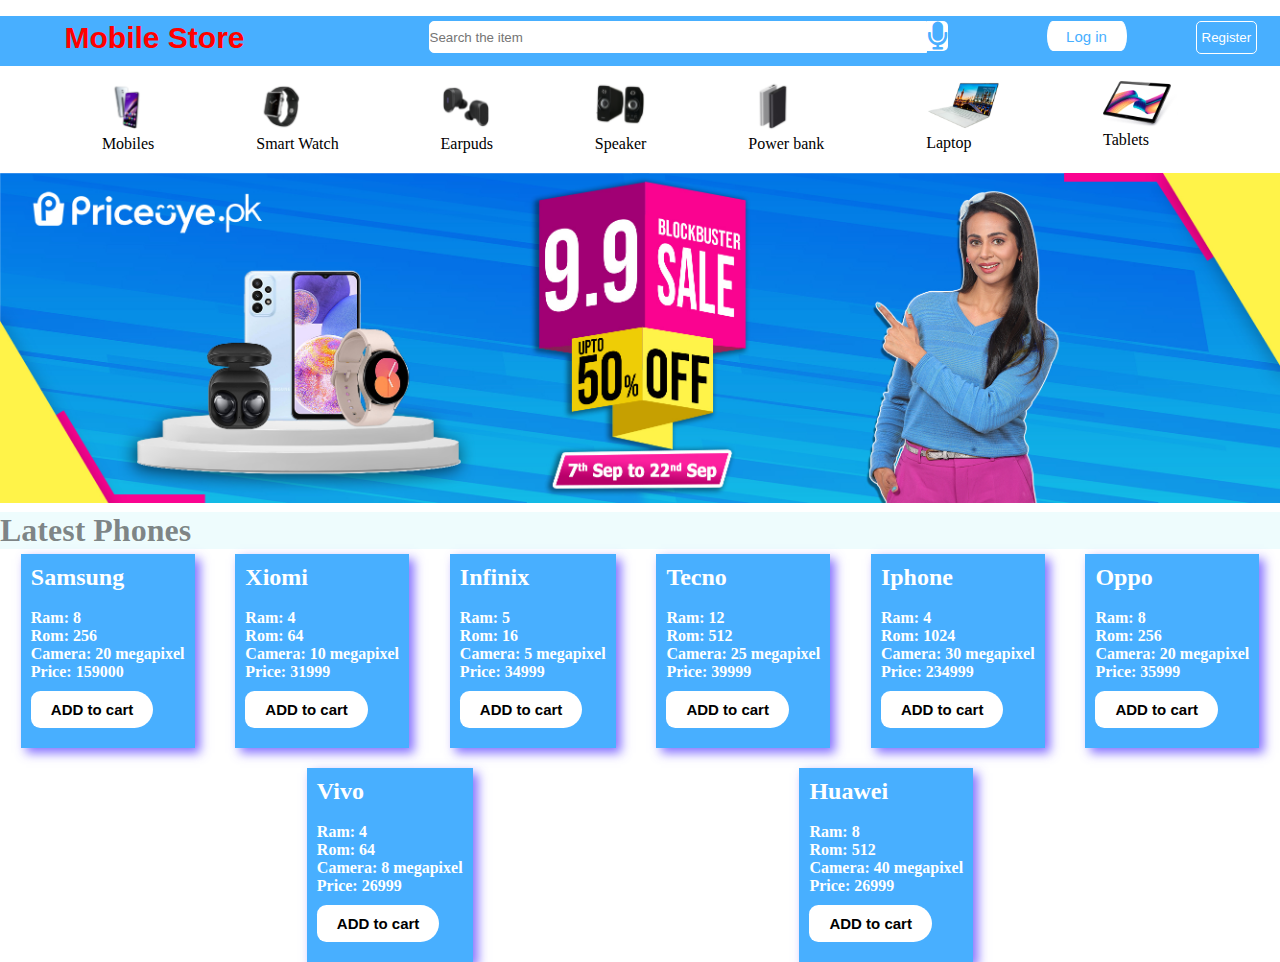
==== index.html @ 5c467923 "priceoye-app" ====
<!DOCTYPE html>
<html lang="en">

<head>
    <meta charset="UTF-8">
    <meta name="viewport" content="width=device-width, initial-scale=1.0">
    <title>Microphone Icon</title>
    <!-- Include Font Awesome via CDN -->
    <link rel="stylesheet" href="https://cdnjs.cloudflare.com/ajax/libs/font-awesome/5.15.3/css/all.min.css">
    <link rel="stylesheet" href="style.css">
</head>

<body class="body">

    <!-- navbar start  -->
    <div class="flex">
        <div class="h">
            <h2>&nbsp;&nbsp;&nbsp;&nbsp;&nbsp;Mobile Store</h2>
        </div>
        <div class="s">
            &nbsp;&nbsp;&nbsp;&nbsp;&nbsp;&nbsp;&nbsp;&nbsp;&nbsp;&nbsp;&nbsp;&nbsp;&nbsp;&nbsp;&nbsp;&nbsp;&nbsp;&nbsp;&nbsp;&nbsp;&nbsp;&nbsp;&nbsp;&nbsp;&nbsp;&nbsp;&nbsp;&nbsp;&nbsp;&nbsp;&nbsp;&nbsp;&nbsp;&nbsp;&nbsp;&nbsp;&nbsp;&nbsp;&nbsp;&nbsp;&nbsp;&nbsp;&nbsp;&nbsp;&nbsp;&nbsp;<input
                class="search" type="text" placeholder="Search the item"
                style="width: 31rem; height: 30px; color: black;"><i class="fas fa-microphone Phone"></i>
        </div>
        <div>
            &nbsp;&nbsp;&nbsp;&nbsp;&nbsp;&nbsp;&nbsp;&nbsp;&nbsp;&nbsp;&nbsp;&nbsp;&nbsp;&nbsp;&nbsp;&nbsp;&nbsp;&nbsp;&nbsp;&nbsp;&nbsp;&nbsp;&nbsp;&nbsp;&nbsp;&nbsp;&nbsp;&nbsp;&nbsp;&nbsp;<button
                class="log">Log in</button>
        </div>
        <div>
            &nbsp;&nbsp;&nbsp;&nbsp;&nbsp;&nbsp;&nbsp;&nbsp;&nbsp;&nbsp;&nbsp;&nbsp;&nbsp;&nbsp;&nbsp;<button
                class="register">Register</button>
        </div>
    </div>
    <!-- navbar end -->
    <!-- header start  -->
    <div class="header">
        <div>
            <img src="./assets/navbar 1.svg" alt="" width="50px">
            <p>Mobiles</p>
        </div>
        <div>
            <img src="./assets/navbar 2.svg" alt="" width="50px">
            <p>Smart Watch</p>
        </div>
        <div>
            <img src="./assets/navbar 3.svg" alt="" width="50px">
            <p>Earpuds</p>
        </div>
        <div>
            <img src="./assets/navbar 4.svg" alt="" width="50px">
            <p>Speaker</p>
        </div>
        <div>
            <img src="./assets/navbar 5.svg" alt="" width="50px">
            <p>Power bank</p>
        </div>
        <div class="hh">
            <img src="./assets/navbar 6.svg" alt="" width="75px">
            <p>Laptop</p>
        </div>
        <div class="hh">
            <img src="./assets/navbar 7.svg" alt="" width="75px">
            <p>Tablets</p>
        </div>
    </div>
    <!-- header end  -->
    <!-- slider area start  -->
    <div class="slider">
        <div>
            <img src="./assets/slider5.jpg" alt="" width="100%">
        </div>
    </div>
    <!-- slider area start -->
    <!-- mobiles start  -->
    <h2 class="h2">Latest Phones</h2>
    <div class=" mobile js-flex">
 
</div>




    <!-- mobiles end  -->



    <script src="app.js"></script>
</body>

</html>
---- style.css ----
* {
     padding: 0%;
     margin: 0%;
 }


 /* navbar css start  */
 .flex {
     display: flex;
     justify-content: space-evenly;
     margin-top: 1rem;
     justify-content: center;
     background-color: #48AFFF;
     border-radius: round;
     height: 40px;
     padding: 5px
 }

 .h {
     font-size: 20px;
     font-family: 'Trebuchet MS', 'Lucida Sans Unicode', 'Lucida Grande', 'Lucida Sans', Arial, sans-serif;
     color: #ff0000;
     font-weight: 100;
     justify-content: center;
 }

 .search {
     border: 1px solid white;
     border-radius: 5px 0px 0px 5px;
 }

 .Phone {
     background-color: white;
     padding: 1px;
     margin-bottom: 1px;
     color: #48AFFF;
     position: absolute;
     border-radius: 0px 5px 5px 0px;
     font-size: 28px;
 }

 .log {
     width: 80px;
     height: 30px;
     padding: 5px;
     border-radius: black;
     border: 1px solid white;
     color: #48AFFF;
     background-color: white;
     cursor: pointer;
     font-size: 15px;
     border-radius: 2em / 5em;
 }

 .register {
     /* width: 99px; */
     padding: 8px 5px;
     color: white;
     background-color: #48AFFF;
     margin: 0px 0px 0px 9px;
     cursor: pointer;
     border: 1px solid white;
     border-radius: 5px 5px 5px 5px;
 }

 .log:hover {
     background-color: burlywood;
 }

 /* navbar css end  */

 /* media querry start   */
 @media screen and (max-width:1260px) {


     .s {
         display: none;
     }

     .flex {
         padding: 3px;
     }

     .header {
         flex-wrap: wrap;
         justify-content: space-evenly;
         gap: 1rem;
     }
 }

 @media screen and (max-width: 560px) {

     .h {
         font-size: 20px;
         margin-top: 5px;
     }

     .flex {
         padding: 2px;
         margin-top: 1px;
     }

     .register {
         display: none;
     }
 }

 @media screen and (max-width: 480px) {

     .h {
         font-size: 10px;
     }

     .flex {
         padding: 1px;
         margin-top: 1px;
         justify-content: space-evenly;
     }

     .header {
         flex-wrap: wrap;
         justify-content: space-evenly;
         margin-top: 5px;
     }
 }

 /* media querry end   */
 .header {
     display: flex;
     justify-content: space-evenly;
     /* position: absolute; */
     margin-top: 15px;
     /* padding: 10px; */
 }

 .slider {
     margin-top: 20px;
 }



 .mobiles {
     display: flex;
     justify-content: space-evenly;
     flex: wrap;
     margin-top: 3rem;
     gap: 20px;
     margin: 50px;
 }




 .p {
     display: flex;
     justify-content: space-evenly;
     flex: wrap;
     width: 100%;
 }

 /* .image {
     padding: 20px;
 } */
 /* 


 /* 
 .h3 {
     font-size: xx-large;
     font-weight: 100;
 } */

 /* .image {
     display: flex;
     justify-content: space-evenly;
     flex: wrap;
 } */









 /* 
*{
    margin: 0;
    padding: 0;
    box-sizing: border-box;

background-color: blueviolet;
    color: wheat;
}
#mobile{
    display: flex;
    flex-wrap: wrap;
    
    justify-content: space-between;
    padding: 80px;
    gap:20px;
}
.h1{
    text-align: center;
    margin-top: 30px;
    font-size: 2rem;
    font-family: Georgia, Times, 'Times New Roman', serif;
/* /* }  */

 .js-img {

     width: 200px;
     border-radius: 4.5px;

 }

 .js-flex {
     display: flex;
     justify-content: space-evenly;
     flex-wrap: wrap;
     align-items: center;
     gap: 20px;
     width: auto;
 }


 .h2 {
     font-size: xx-large;
     color: hsla(0, 0%, 0%, 0.479);
     background-color: #d3f7fa63;
     margin-bottom: 5px;
     margin-top: 5px;
     font: bold;
 }

 .main {
     background-color: #48AFFF;
     color: white;
     background-size: 100% 100%;
     padding: 10px;
     box-shadow: 5px 5px 10px #6348ffc6;

     /* border-radius: 20px 10px 20px 10px; */
     /* width: auto; */
 }

 /* h4{
        font-size: x-large;
        color: #ffffff;
        
        box-shadow: 5px 5px 10px #9932cd;
    
    
        border: 3px solid darkorchid;
        padding: 5px;
        border-radius: 5px;
        margin-bottom: 5px;
    } */

 /* 
  h4{ 
    font-size: x-large;
    color: #192a2b;
    background-color: #cccab7bb; 
     */
 /* } */
 .btn {
     padding: 10px 20px 10px 20px;
     margin-top: 10px;
     margin-bottom: 10px;
     background-color: white;
     color: black;
     font-size: 15px;
     font-weight: bold;
     border: none;
     border-radius: 10px 20px 20px 10px;
     cursor: pointer;

 }

 .btn:hover {
     background-color: #48AFFF;
     transition: 2ms;
 }

 /* 
.footer{
    position: fixed;
    margin-top: 10px;
    padding: 10px;
    left: 0;
    bottom: 0;
    width: 100%;
    background-color: rgb(27, 22, 22);
    color: white;
    text-align: center;
    font-family: 'Black Ops One';
    font-size: 25px;
    font-family: 'Black Ops One'
}
a{
    color: #fdfdfd;
    text-decoration: none;
}
a:hover{
    color: #bdaf37;
    text-decoration: none;
}   */
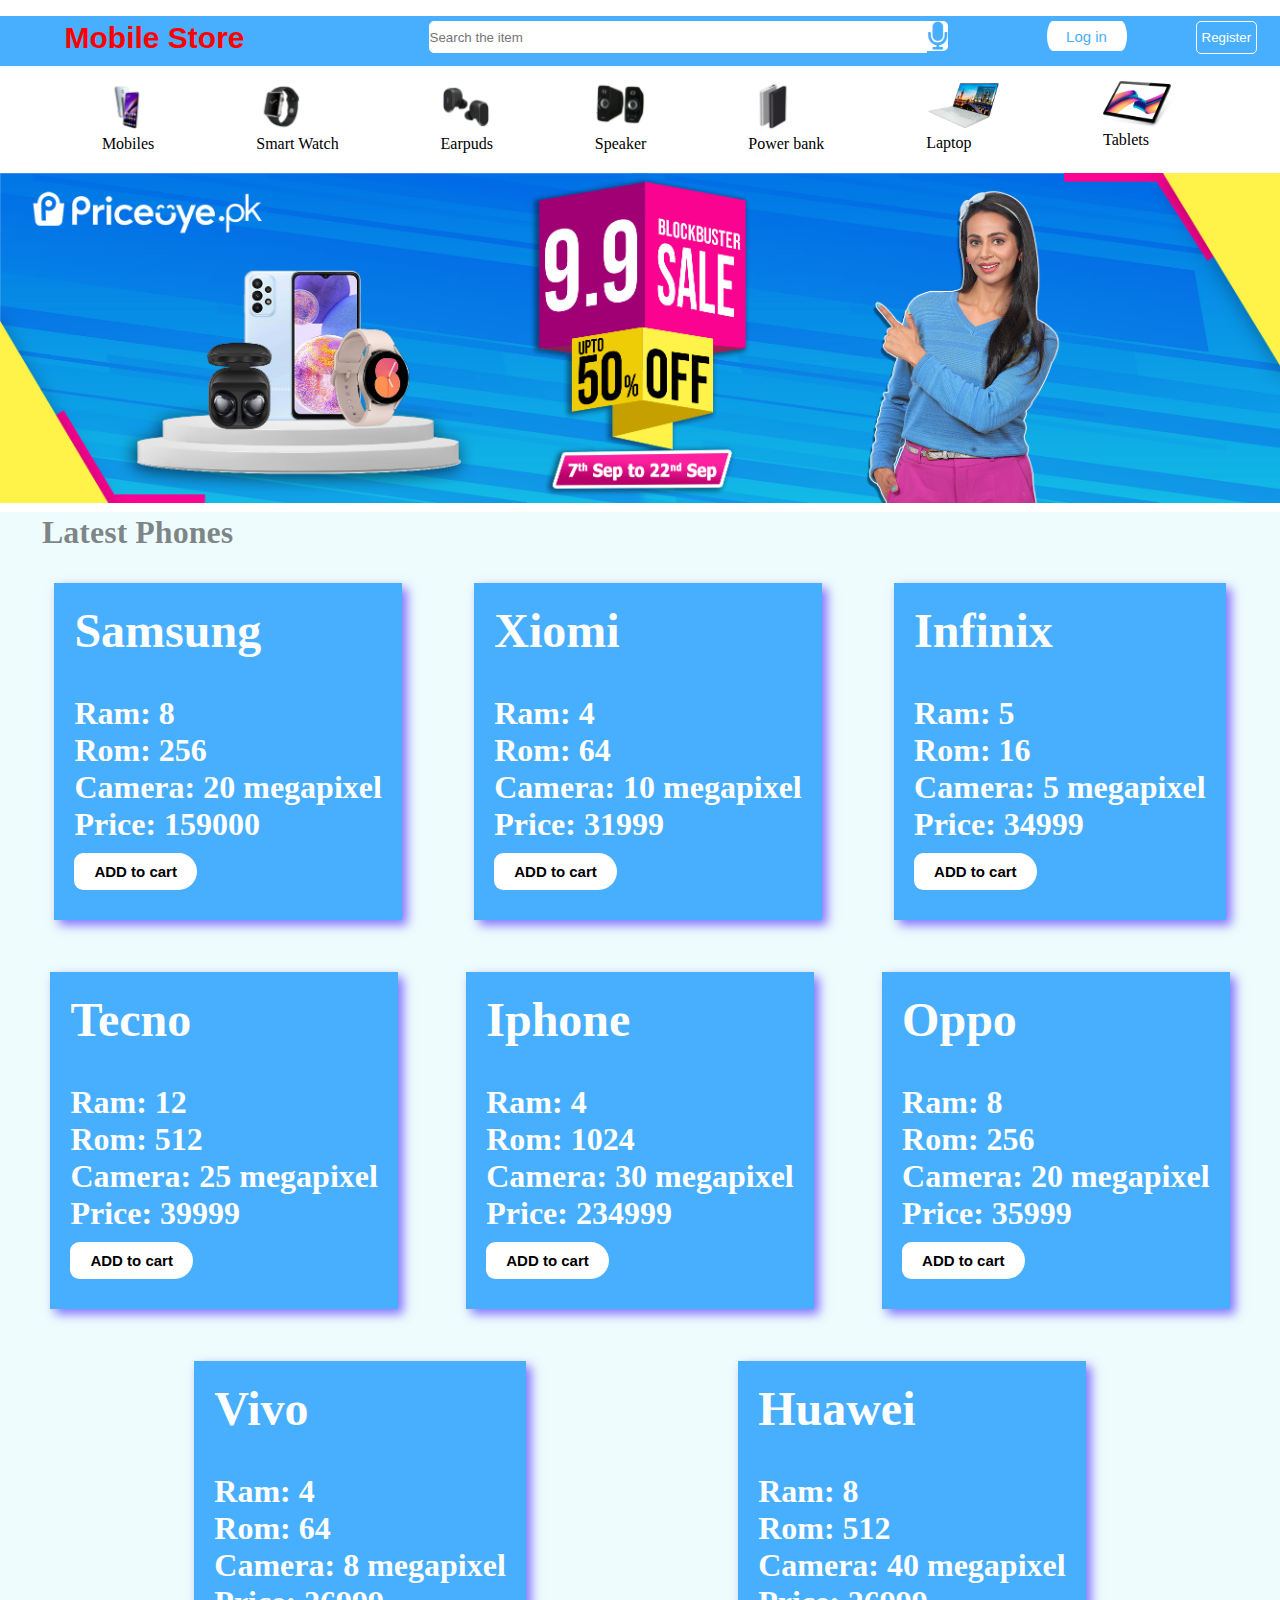
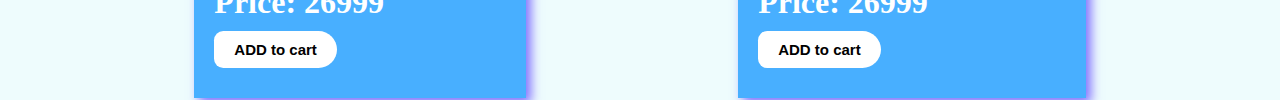
==== commit 40528cc0: "priceoye-app" ====
--- a/index.html
+++ b/index.html
@@ -5,6 +5,7 @@
     <meta charset="UTF-8">
     <meta name="viewport" content="width=device-width, initial-scale=1.0">
     <title>Microphone Icon</title>
+    <script src="https://cdn.jsdelivr.net/npm/sweetalert2@11"></script>
     <!-- Include Font Awesome via CDN -->
     <link rel="stylesheet" href="https://cdnjs.cloudflare.com/ajax/libs/font-awesome/5.15.3/css/all.min.css">
     <link rel="stylesheet" href="style.css">
@@ -72,7 +73,8 @@
     </div>
     <!-- slider area start -->
     <!-- mobiles start  -->
-    <h2 class="h2">Latest Phones</h2>
+    <h1 class="h2">&nbsp;&nbsp;&nbsp;&nbsp;&nbsp;Latest Phones
+       
     <div class=" mobile js-flex">
  
 </div>
--- a/style.css
+++ b/style.css
@@ -226,10 +226,10 @@
 
 
  .h2 {
+    padding: 2px;
      font-size: xx-large;
      color: hsla(0, 0%, 0%, 0.479);
      background-color: #d3f7fa63;
-     margin-bottom: 5px;
      margin-top: 5px;
      font: bold;
  }
@@ -238,9 +238,9 @@
      background-color: #48AFFF;
      color: white;
      background-size: 100% 100%;
-     padding: 10px;
+     padding: 20px;
      box-shadow: 5px 5px 10px #6348ffc6;
-
+margin-top: 2rem;
      /* border-radius: 20px 10px 20px 10px; */
      /* width: auto; */
  }
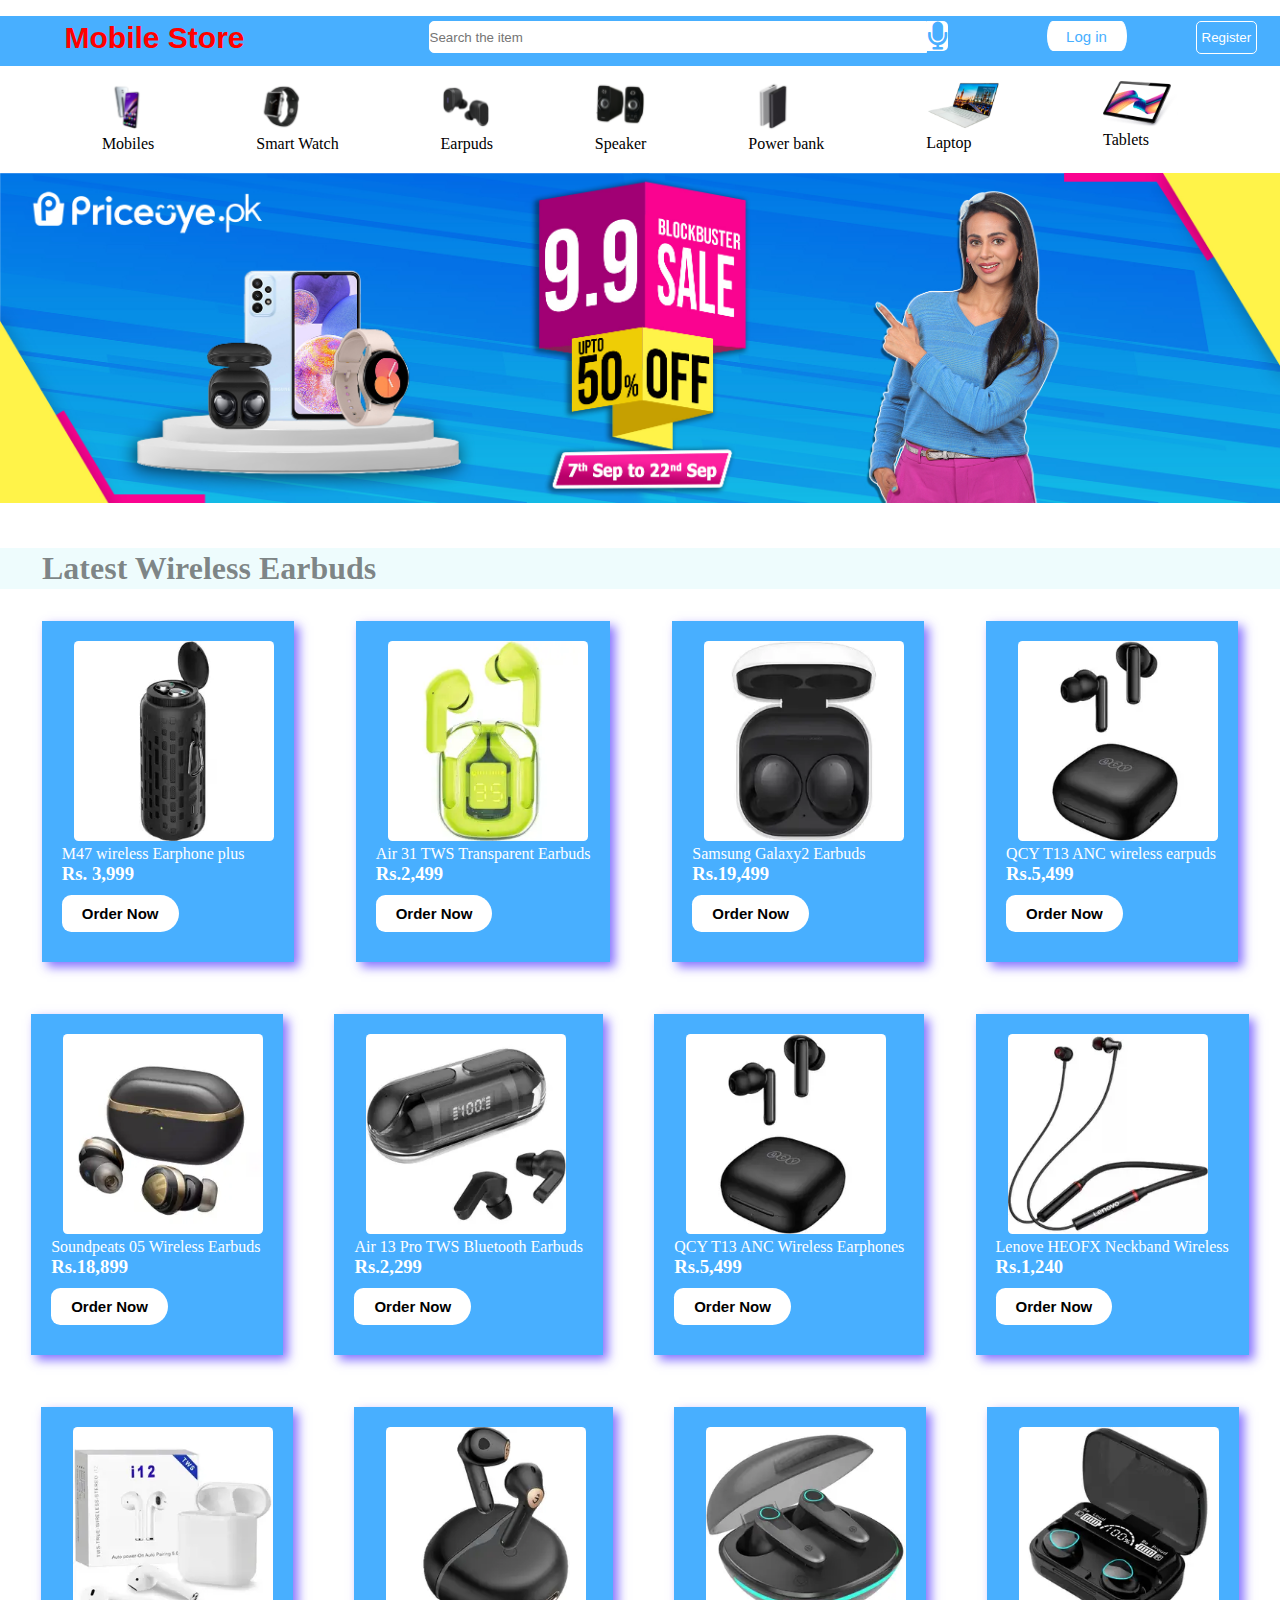
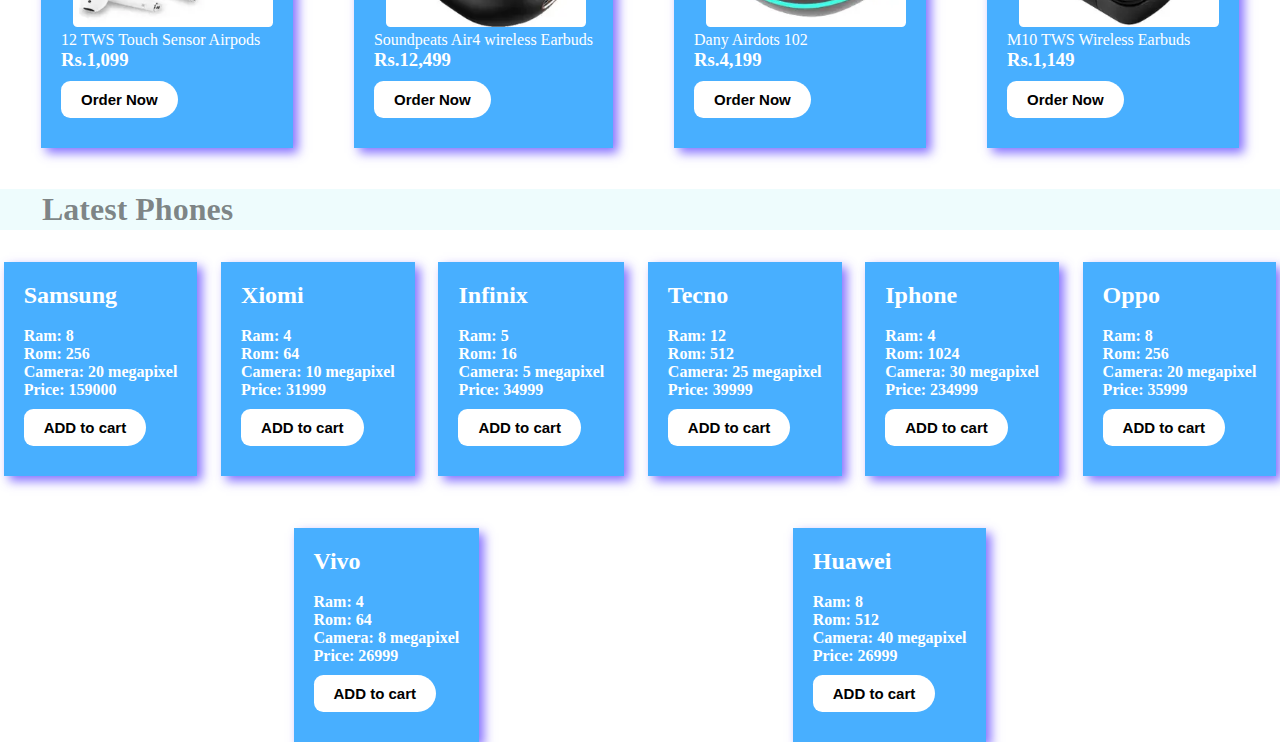
==== commit d47d7bde: "priceoye-app" ====
--- a/index.html
+++ b/index.html
@@ -71,9 +71,19 @@
             <img src="./assets/slider5.jpg" alt="" width="100%">
         </div>
     </div>
-    <!-- slider area start -->
-    <!-- mobiles start  -->
-    <h1 class="h2">&nbsp;&nbsp;&nbsp;&nbsp;&nbsp;Latest Phones
+    <!-- slider area end -->
+    <!-- Earbuds  area start --> <br><br>
+    <h1 class="h2">&nbsp;&nbsp;&nbsp;&nbsp;&nbsp;Latest Wireless Earbuds</h1>
+    <div class="js-flex  earbuds">
+        <!-- <div class="main">
+        <img class="js-img" src="./assets/earbuds1.webp" alt=""><br>
+        <p>M47 wireless Earphone plus <br>bluetooth Speaker</p><br>
+        <b><h4>Rs. 3,999</b></h4>
+    </div> -->
+</div>
+    <!-- Earbuds  area end -->
+    <!-- mobiles start  --> <br><br>
+    <h1 class="h2">&nbsp;&nbsp;&nbsp;&nbsp;&nbsp;Latest Phones</h1>
        
     <div class=" mobile js-flex">
  
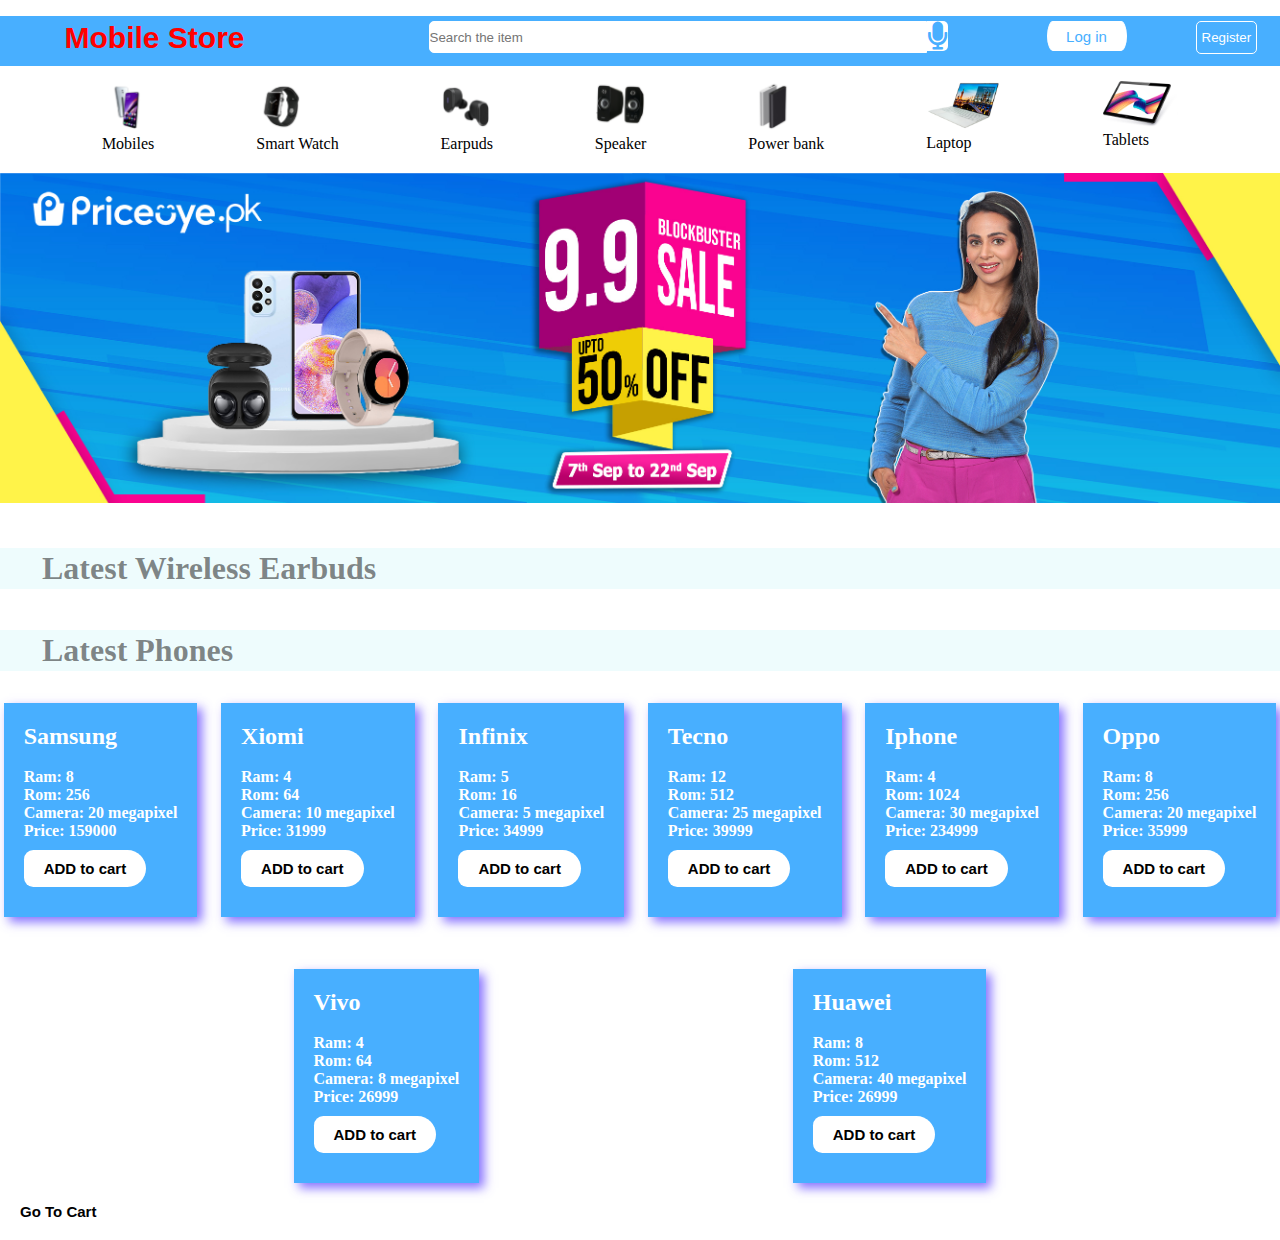
==== commit 4e957347: "priceoye" ====
--- a/index.html
+++ b/index.html
@@ -88,6 +88,9 @@
     <div class=" mobile js-flex">
  
 </div>
+<div>
+    <button onclick="gocart()" class="btn cart">Go To Cart</button>
+</div>
 
 
 
--- a/style.css
+++ b/style.css
@@ -156,6 +156,9 @@
      justify-content: space-evenly;
      flex: wrap;
      width: 100%;
+ }
+ .cart{
+    text-align: center;
  }
 
  /* .image {
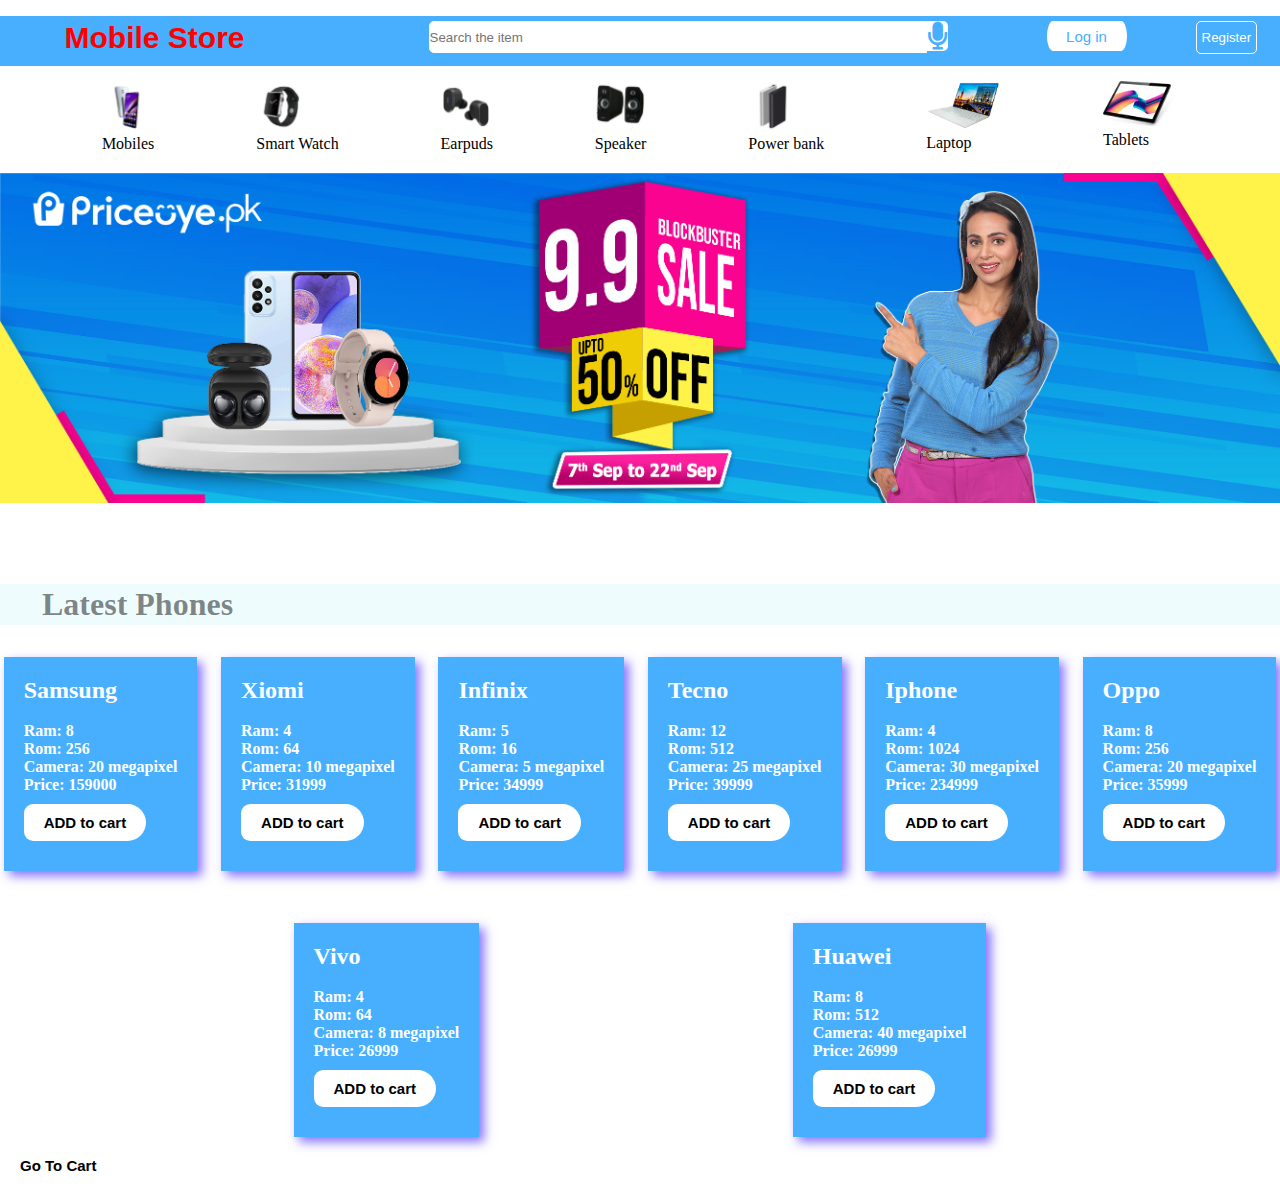
==== commit 3fa48c86: "priceoye-app" ====
--- a/index.html
+++ b/index.html
@@ -73,7 +73,7 @@
     </div>
     <!-- slider area end -->
     <!-- Earbuds  area start --> <br><br>
-    <h1 class="h2">&nbsp;&nbsp;&nbsp;&nbsp;&nbsp;Latest Wireless Earbuds</h1>
+    <!-- <h1 class="h2">&nbsp;&nbsp;&nbsp;&nbsp;&nbsp;Latest Wireless Earbuds</h1> -->
     <div class="js-flex  earbuds">
         <!-- <div class="main">
         <img class="js-img" src="./assets/earbuds1.webp" alt=""><br>
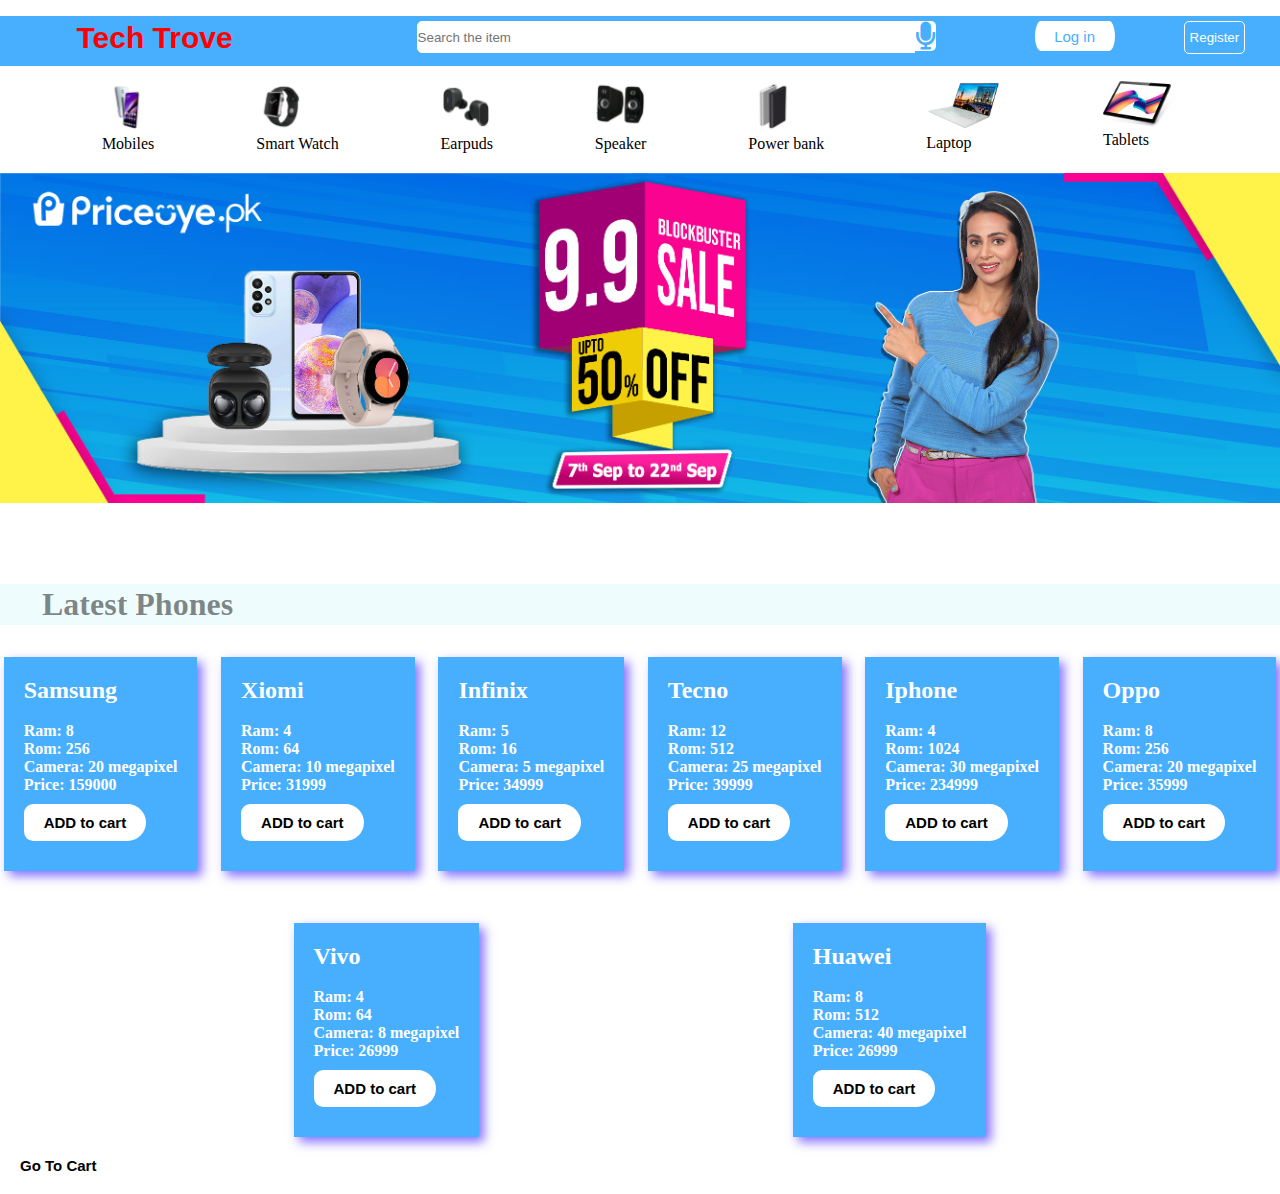
==== commit 41d479eb: "priceoye app" ====
--- a/index.html
+++ b/index.html
@@ -16,7 +16,7 @@
     <!-- navbar start  -->
     <div class="flex">
         <div class="h">
-            <h2>&nbsp;&nbsp;&nbsp;&nbsp;&nbsp;Mobile Store</h2>
+            <h2>&nbsp;&nbsp;&nbsp;&nbsp;&nbsp;Tech Trove</h2>
         </div>
         <div class="s">
             &nbsp;&nbsp;&nbsp;&nbsp;&nbsp;&nbsp;&nbsp;&nbsp;&nbsp;&nbsp;&nbsp;&nbsp;&nbsp;&nbsp;&nbsp;&nbsp;&nbsp;&nbsp;&nbsp;&nbsp;&nbsp;&nbsp;&nbsp;&nbsp;&nbsp;&nbsp;&nbsp;&nbsp;&nbsp;&nbsp;&nbsp;&nbsp;&nbsp;&nbsp;&nbsp;&nbsp;&nbsp;&nbsp;&nbsp;&nbsp;&nbsp;&nbsp;&nbsp;&nbsp;&nbsp;&nbsp;<input
